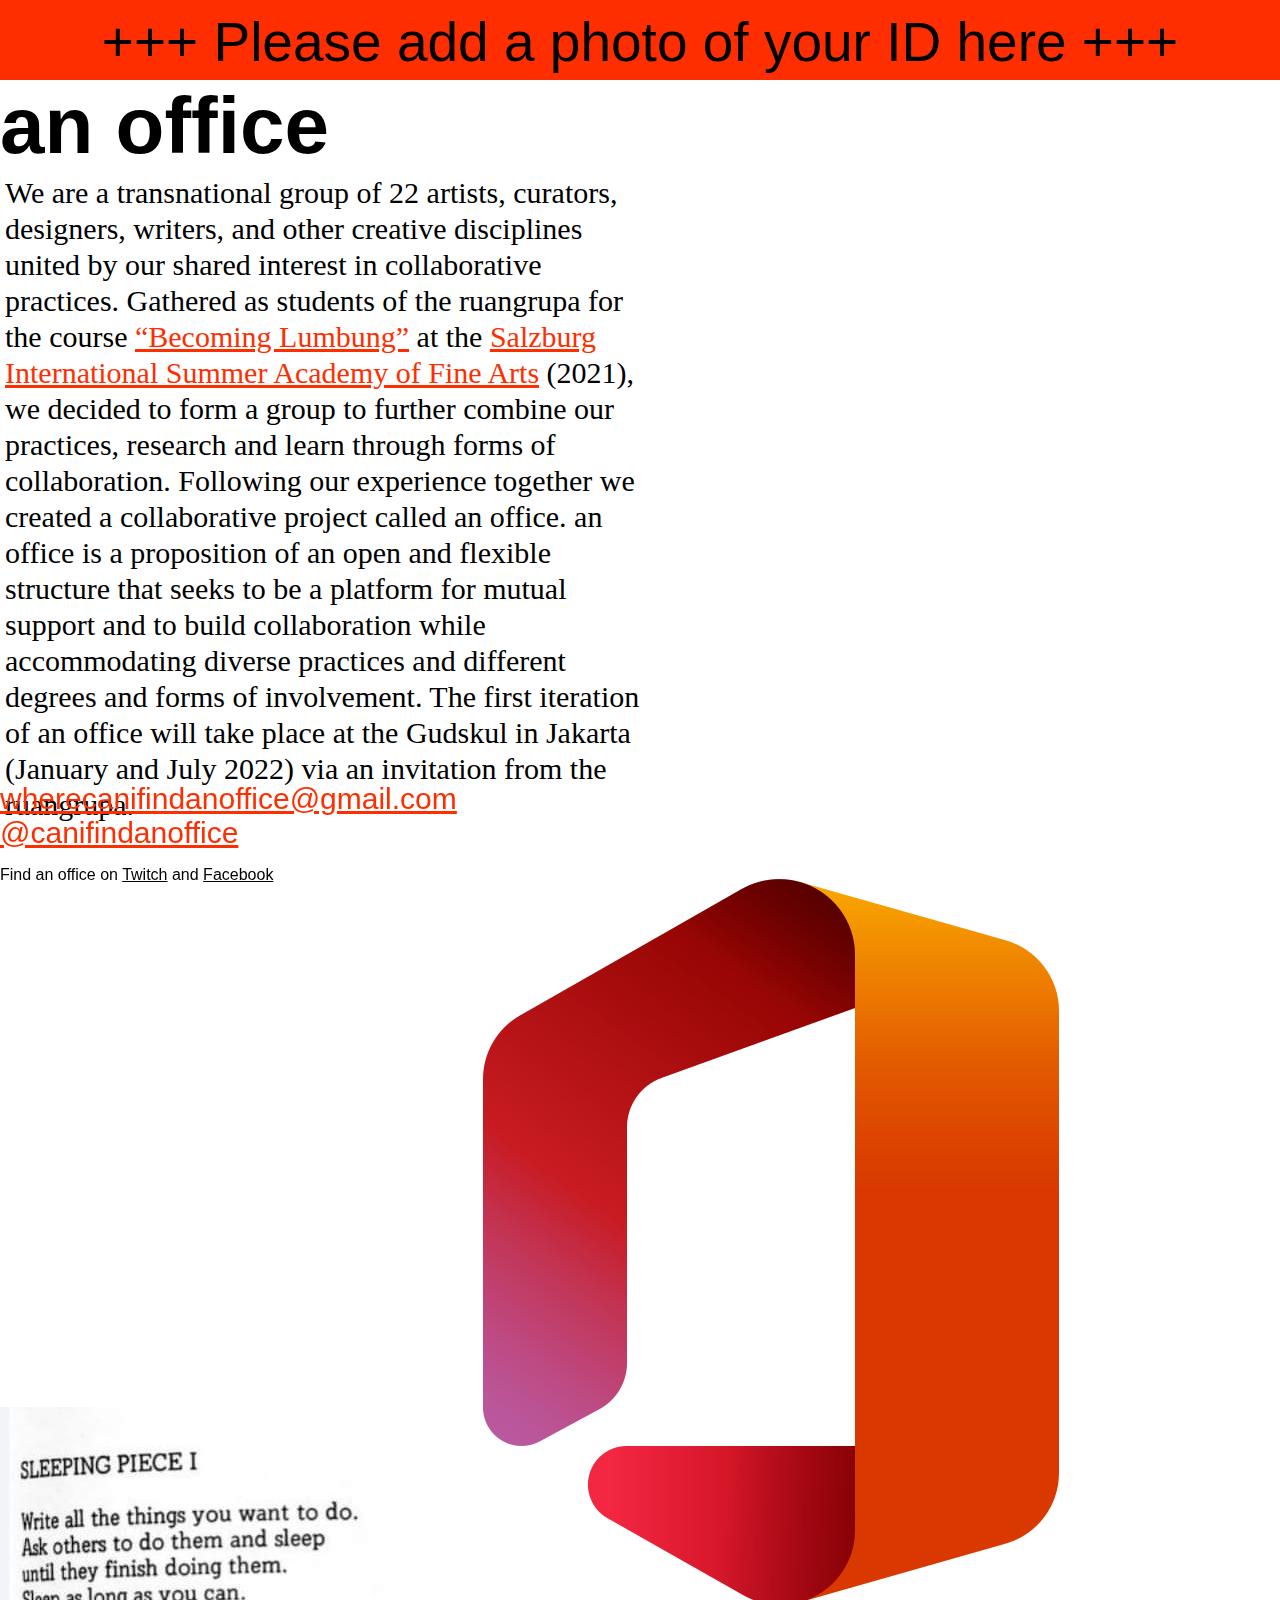
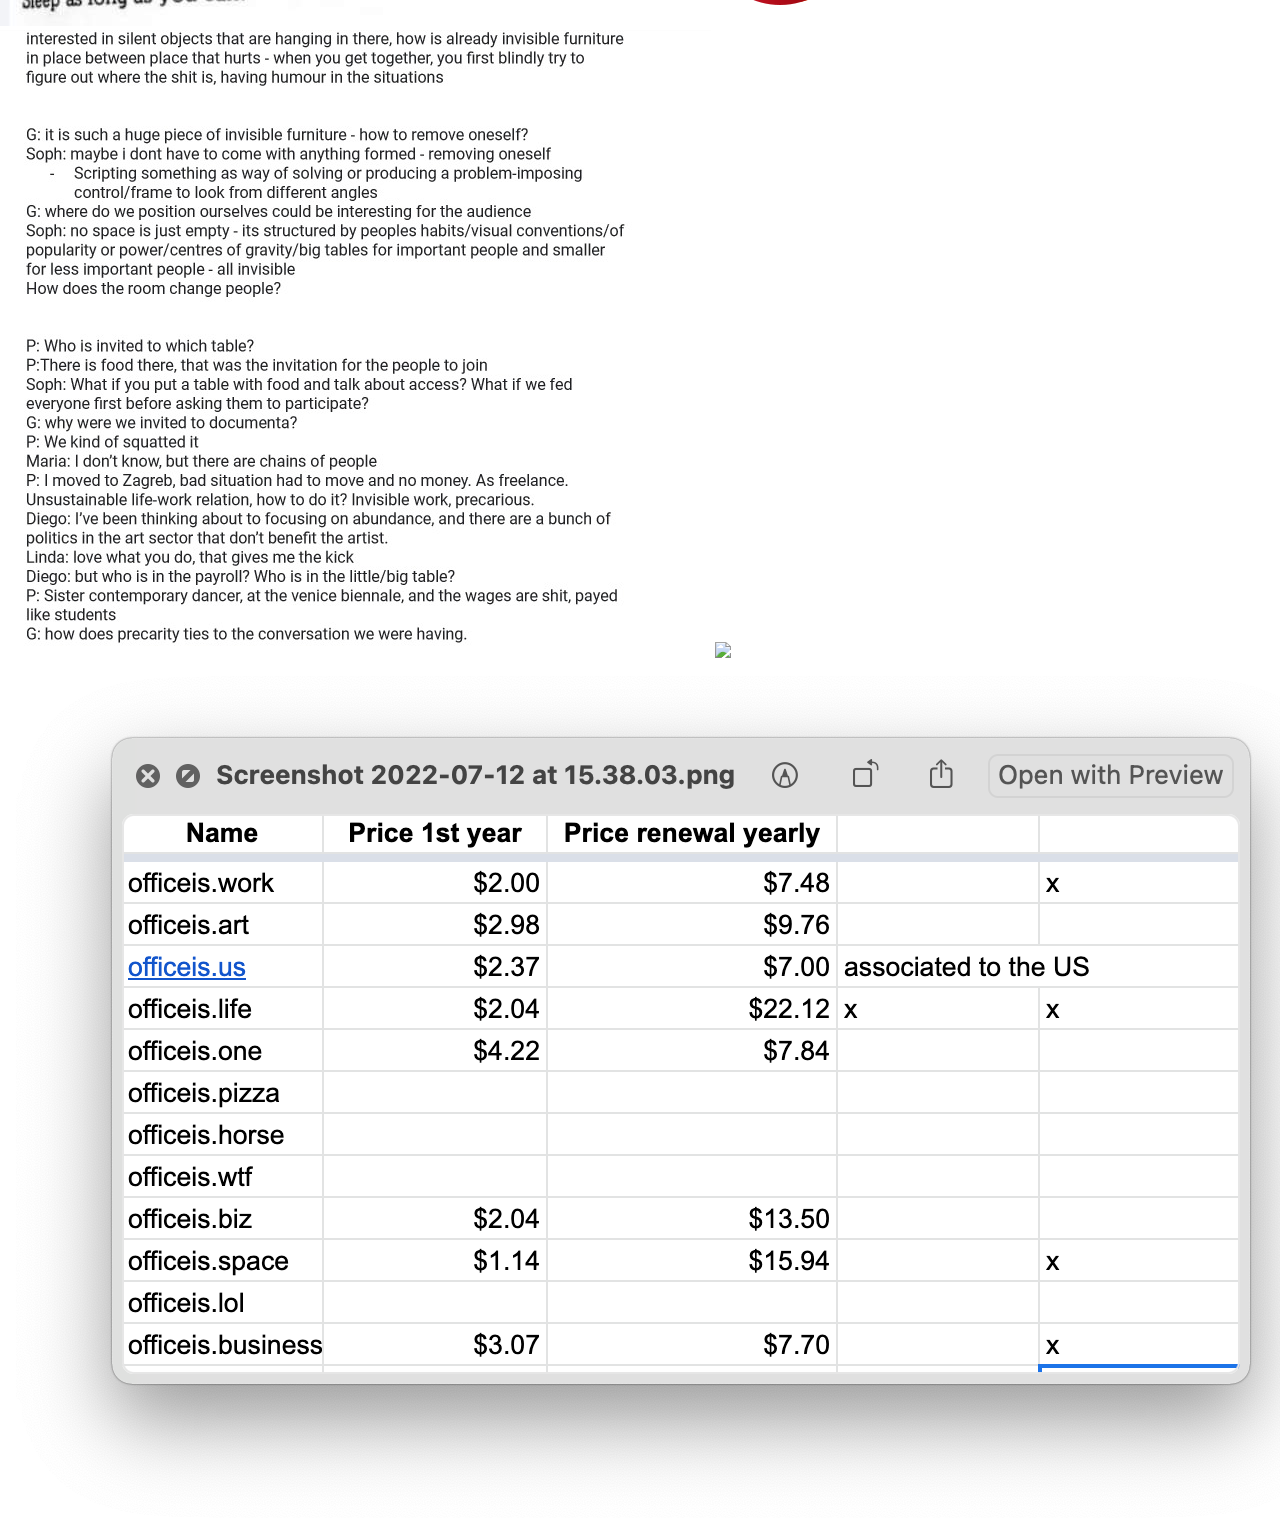
==== index.html @ 19b10edd "Index files office" ====
<html>
  <head>
    <meta charset="UTF-8">
    <meta name="viewport" content="width=device-width, initial-scale=1">
    <title>an Office</title>
    <link rel="stylesheet" href="style.css">
    <script src="https://ajax.googleapis.com/ajax/libs/jquery/3.6.0/jquery.min.js"></script>
    <script src="script.js"></script>
  </head>

  <body>
    <div class="hwrap">
      <div class="hmove">
        <div class="hitem">+++ Please add a photo of your ID here +++</div>
        <div class="hitem">+++ so we can make the artist contracts +++</div>
        <div class="hitem">+++ but are you here? in kassel? +++</div>
        <div class="hitem">+++ Good morning, are we meeting today? +++</div>
        <div class="hitem">+++ I see sorrry long night +++</div>
      </div>
    </div>

    <header>
      <h1>an office</h1>
    </header>
    <section id="office-description">
      <p>We are a transnational group of 22 artists, curators, designers, writers, and other creative disciplines united by our shared interest in collaborative practices. Gathered as students of the ruangrupa for the course <a href="https://www.summeracademy.at/kurse/kurs-ruangrupa/" target="_blank">“Becoming Lumbung”</a> at the <a href="https://www.summeracademy.at/" target="_blank">Salzburg International Summer Academy of Fine Arts</a> (2021), we decided to form a group to further combine our practices, research and learn through forms of collaboration. Following our experience together we created a collaborative project called an office. an office is a proposition of an open and flexible structure that seeks to be a platform for mutual support and to build collaboration while accommodating diverse practices and different degrees and forms of involvement. The first iteration of an office will take place at the Gudskul in Jakarta (January and July 2022) via an invitation from the ruangrupa.</p>
    </section>

    <section id="office-images">
      <img src="img/sleeping-piece.jpeg" />
      <img src="img/office-logo.png" />
      <img src="img/notes-1.jpeg" />
      <img src="img/office-tables.jpg" />
      <img src="img/table-domain.png" />
    </section>

    <footer>
      <a href="mailto:wherecanifindanoffice@gmail.com" target="_blank">wherecanifindanoffice@gmail.com</a><br><a href="https://www.instagram.com/canifindanoffice/" target="_blank">@canifindanoffice</a><br>
      <div id="footer-small">
          <p>Find an office on <a href="https://www.twitch.tv/canifindanoffice" target="_blank">Twitch</a> and <a href="https://www.facebook.com/wherecanifindanoffice" target="_blank">Facebook</a></p>
      </div>
    </footer>
  </body>
</html>
---- style.css ----
html, body {
  width:  100%;
  height: 100%;
  margin: 0;
}

header, footer {
  position: fixed;
}

 header h1 {
   font-family: Helvetica, Arial, sans-serif;
   font-size:80px;
   margin:0px;
 }

 footer a{
   font-family: Helvetica, Arial, sans-serif;
   font-size:30px;
   margin:0px;
 }


 header {
   top:80px;
 }

 footer {
   bottom:0px;
 }

 a {
   color:#FE2E00;
 }

 /* SECTION OFFICE */

 section#office-description {
   margin-top:140px;
   padding:5px;
   width:50%;
 }

 #office-description p,  #office-description a {
   font-size: 30px;
   font-family: "Times New Roman", serif;
   line-height:1.2;
 }

 /* FOOTER */

 #footer-small p, #footer-small a {
   font-size:16px;
   color:black;
   font-family: Helvetica, Arial, sans-serif;
 }

 a:hover {
   font-style:italic;
 }

 /* TICKER */
 /* (A) FIXED WRAPPER */
 .hwrap {
   overflow: hidden; /* HIDE SCROLL BAR */
   background: #FE2E00;
   height:80px;
   position: fixed;
   top: 0px;
 }

 /* (B) MOVING TICKER WRAPPER */
 .hmove { display: flex; }

 /* (C) ITEMS - INTO A LONG HORIZONTAL ROW */
 .hitem {
   font-size:55px;
   font-family: Helvetica, Arial, sans-serif;
   flex-shrink: 0;
   width: 100%;
   box-sizing: border-box;
   padding: 10px;
   text-align: center;
 }

 /* (D) ANIMATION - MOVE ITEMS FROM RIGHT TO LEFT */
 /* 4 ITEMS -400%, CHANGE THIS IF YOU ADD/REMOVE ITEMS */
 @keyframes tickerh {
   0% { transform: translate3d(100%, 0, 0); }
   100% { transform: translate3d(-400%, 0, 0); }
 }
 .hmove { animation: tickerh linear 15s infinite; }
 .hmove:hover { animation-play-state: paused; }
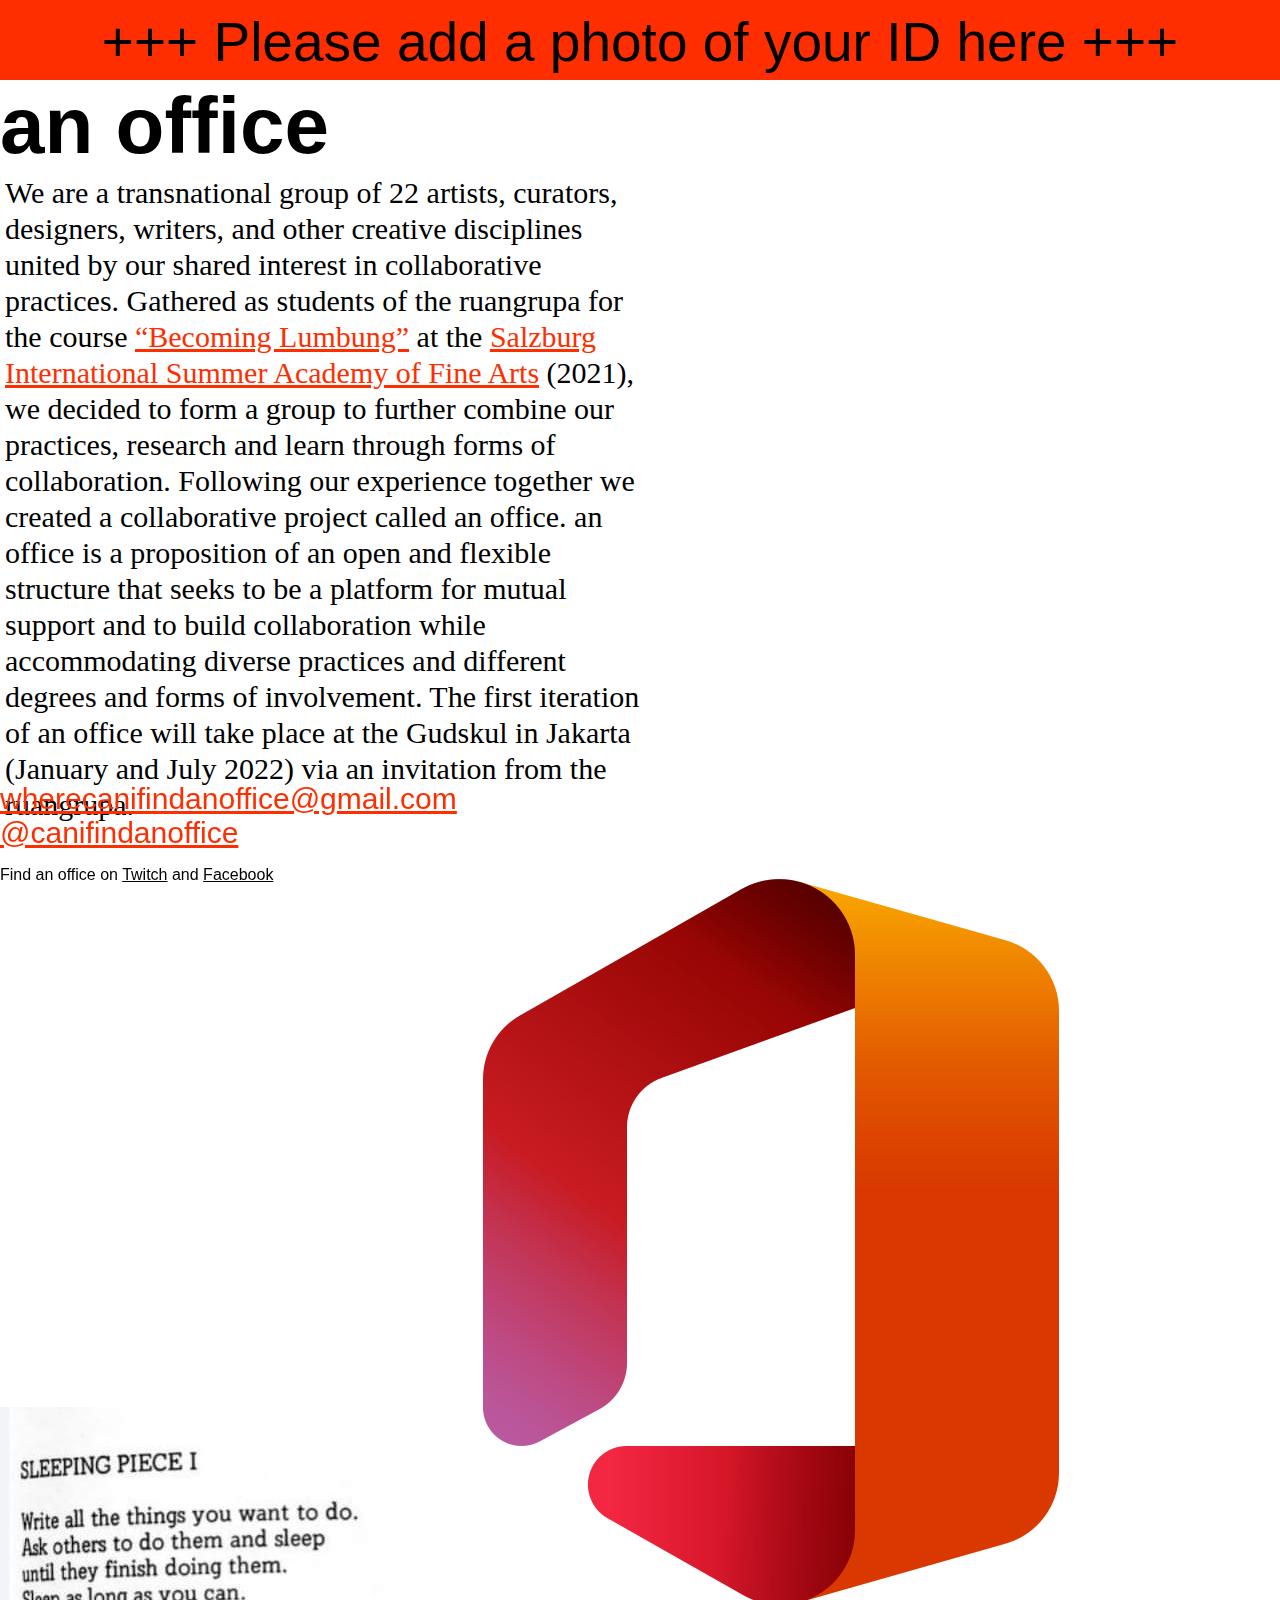
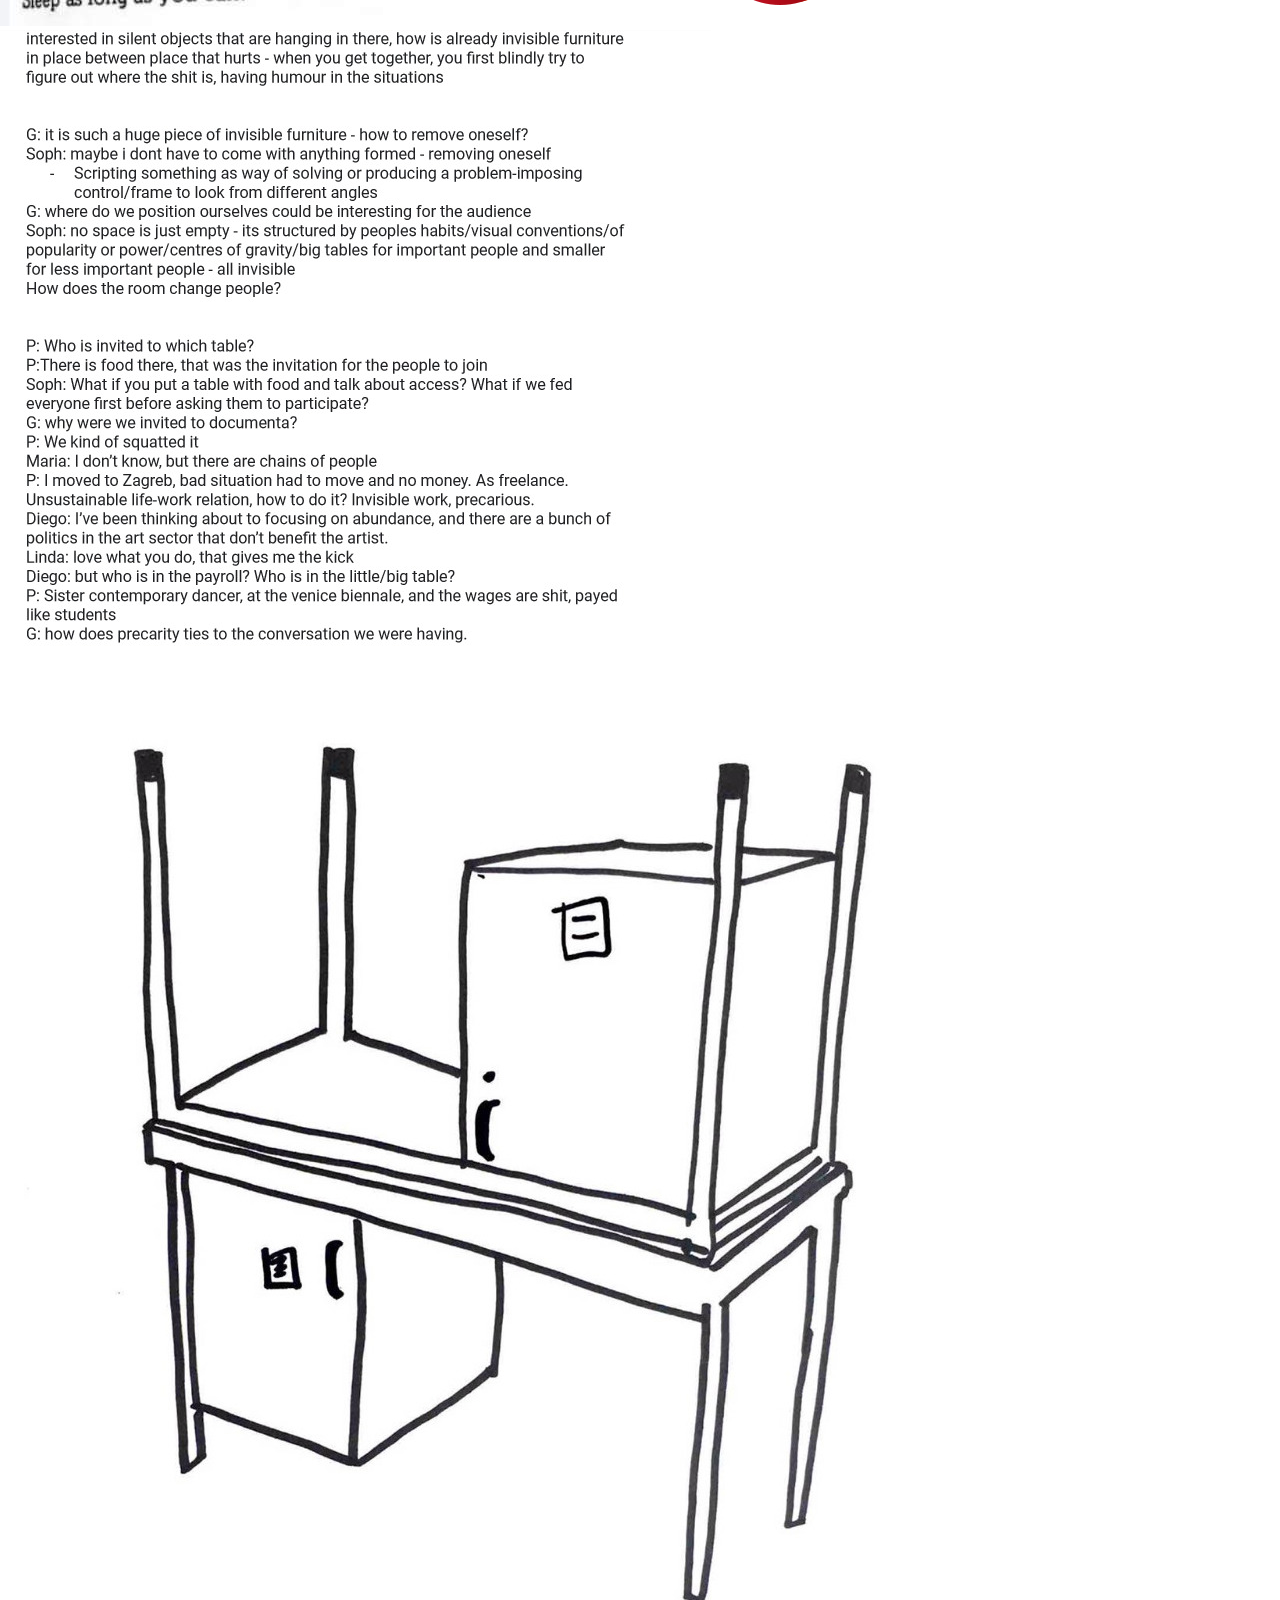
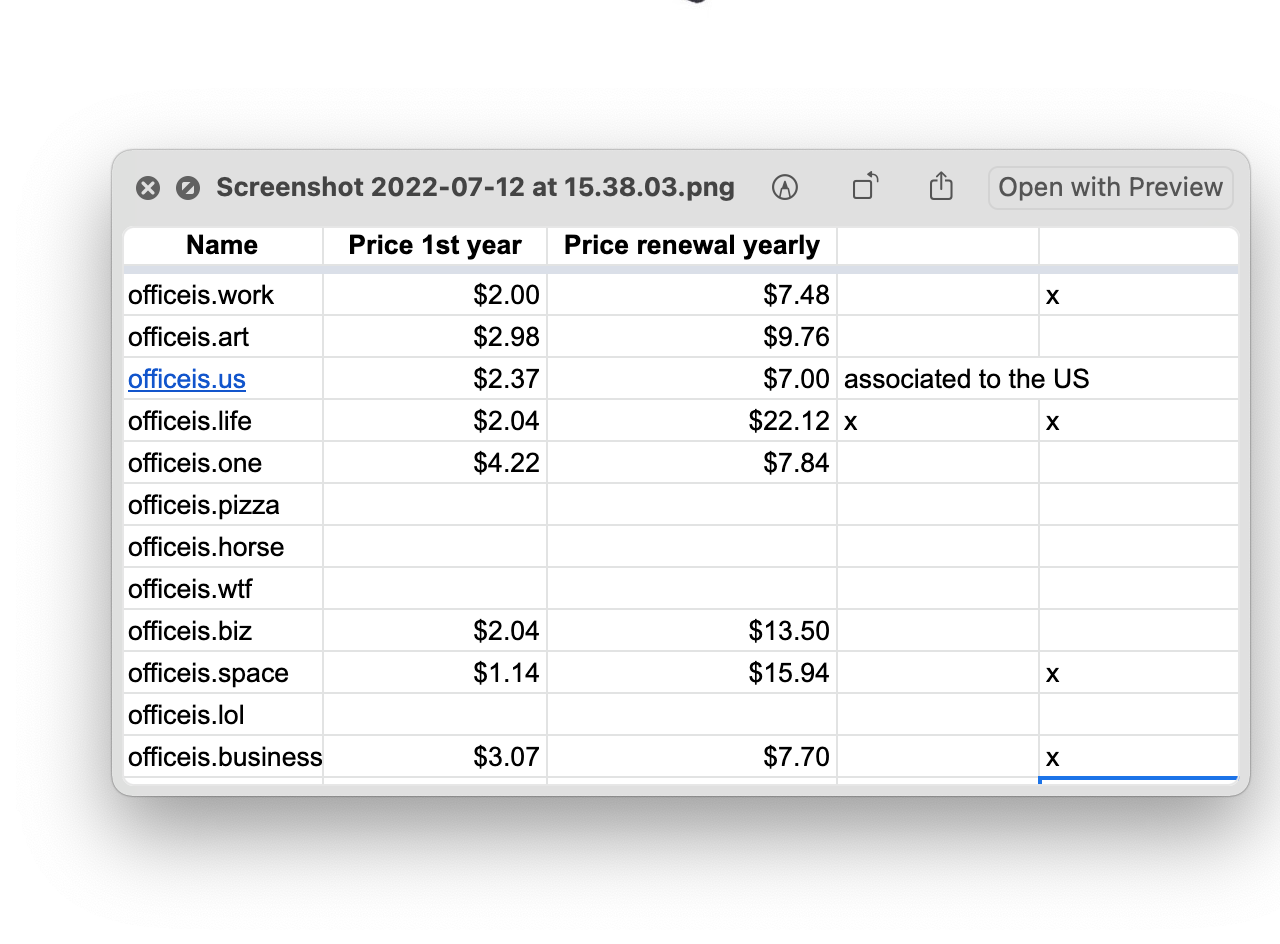
==== commit 1fc5816b: "updated srcs" ====
--- a/index.html
+++ b/index.html
@@ -31,7 +31,7 @@
       <img src="img/sleeping-piece.jpeg" />
       <img src="img/office-logo.png" />
       <img src="img/notes-1.jpeg" />
-      <img src="img/office-tables.jpg" />
+      <img src="img/office-tables.JPG" />
       <img src="img/table-domain.png" />
     </section>
 
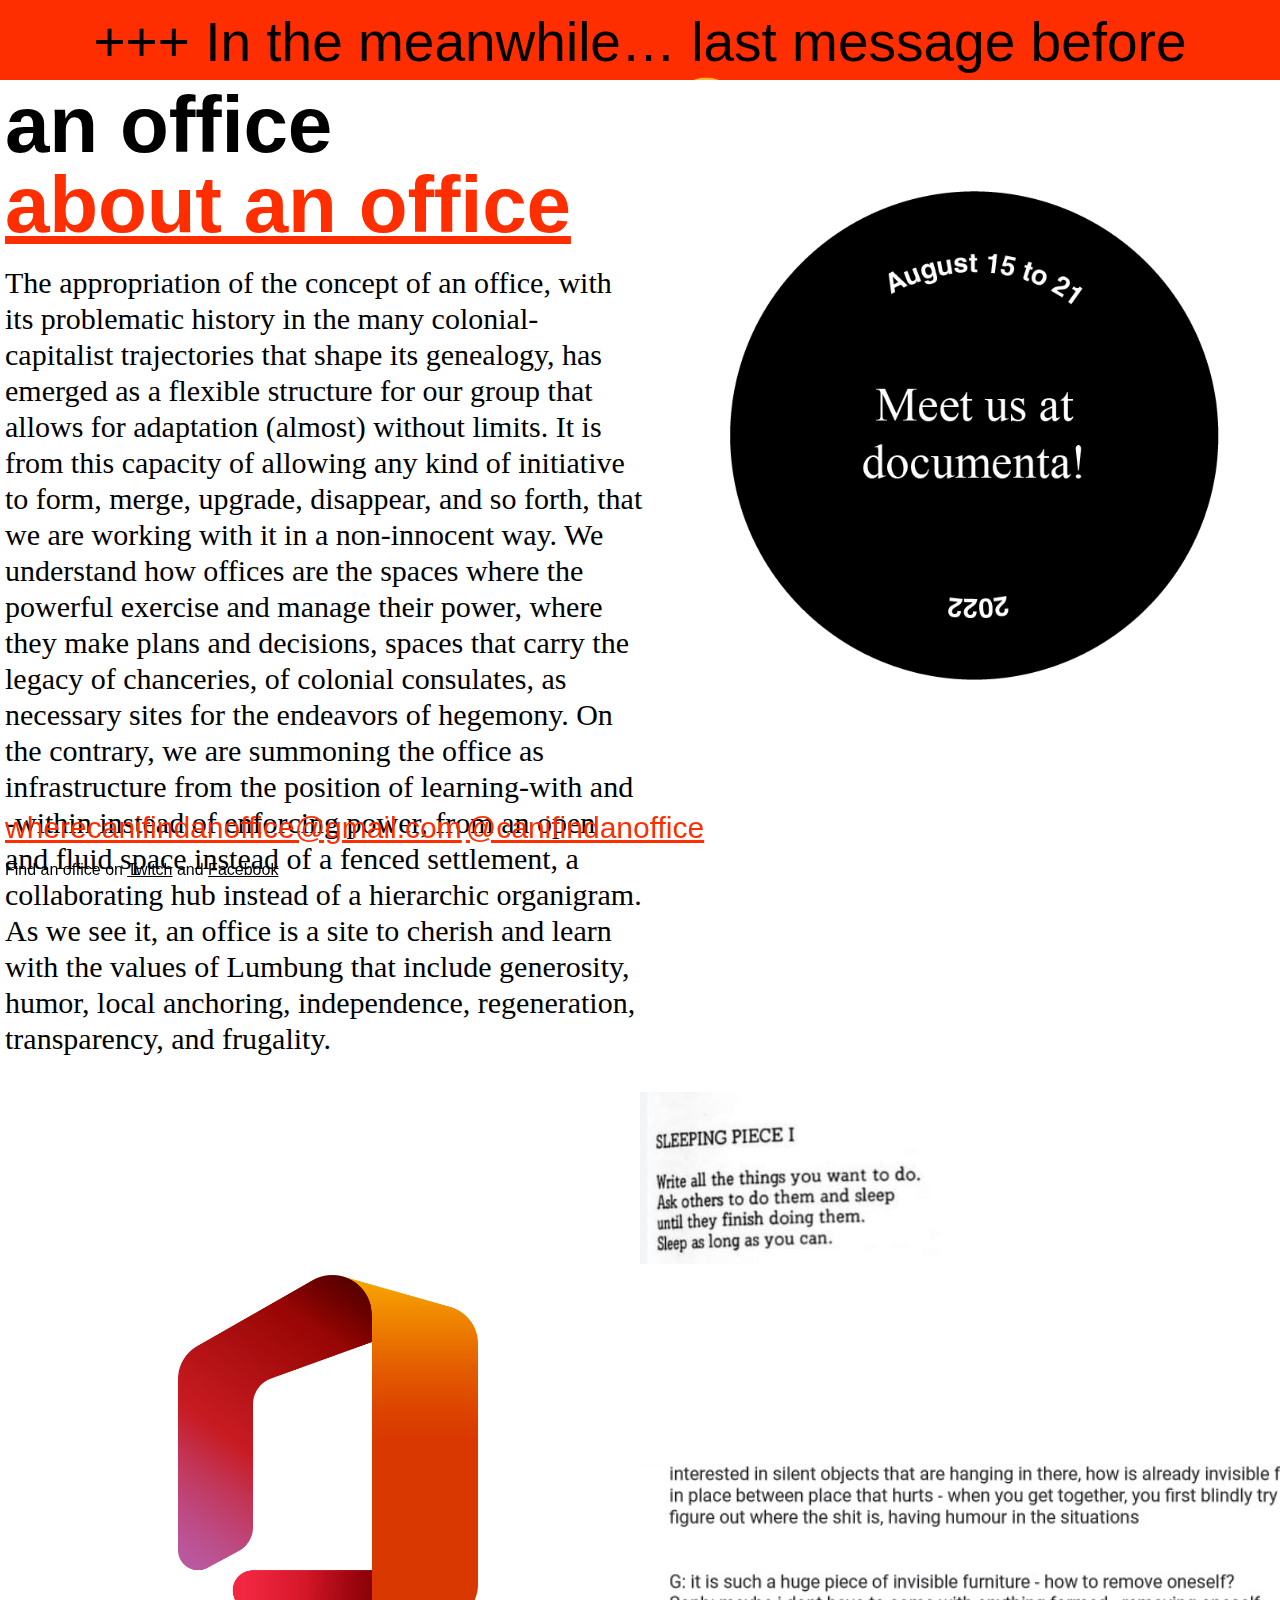
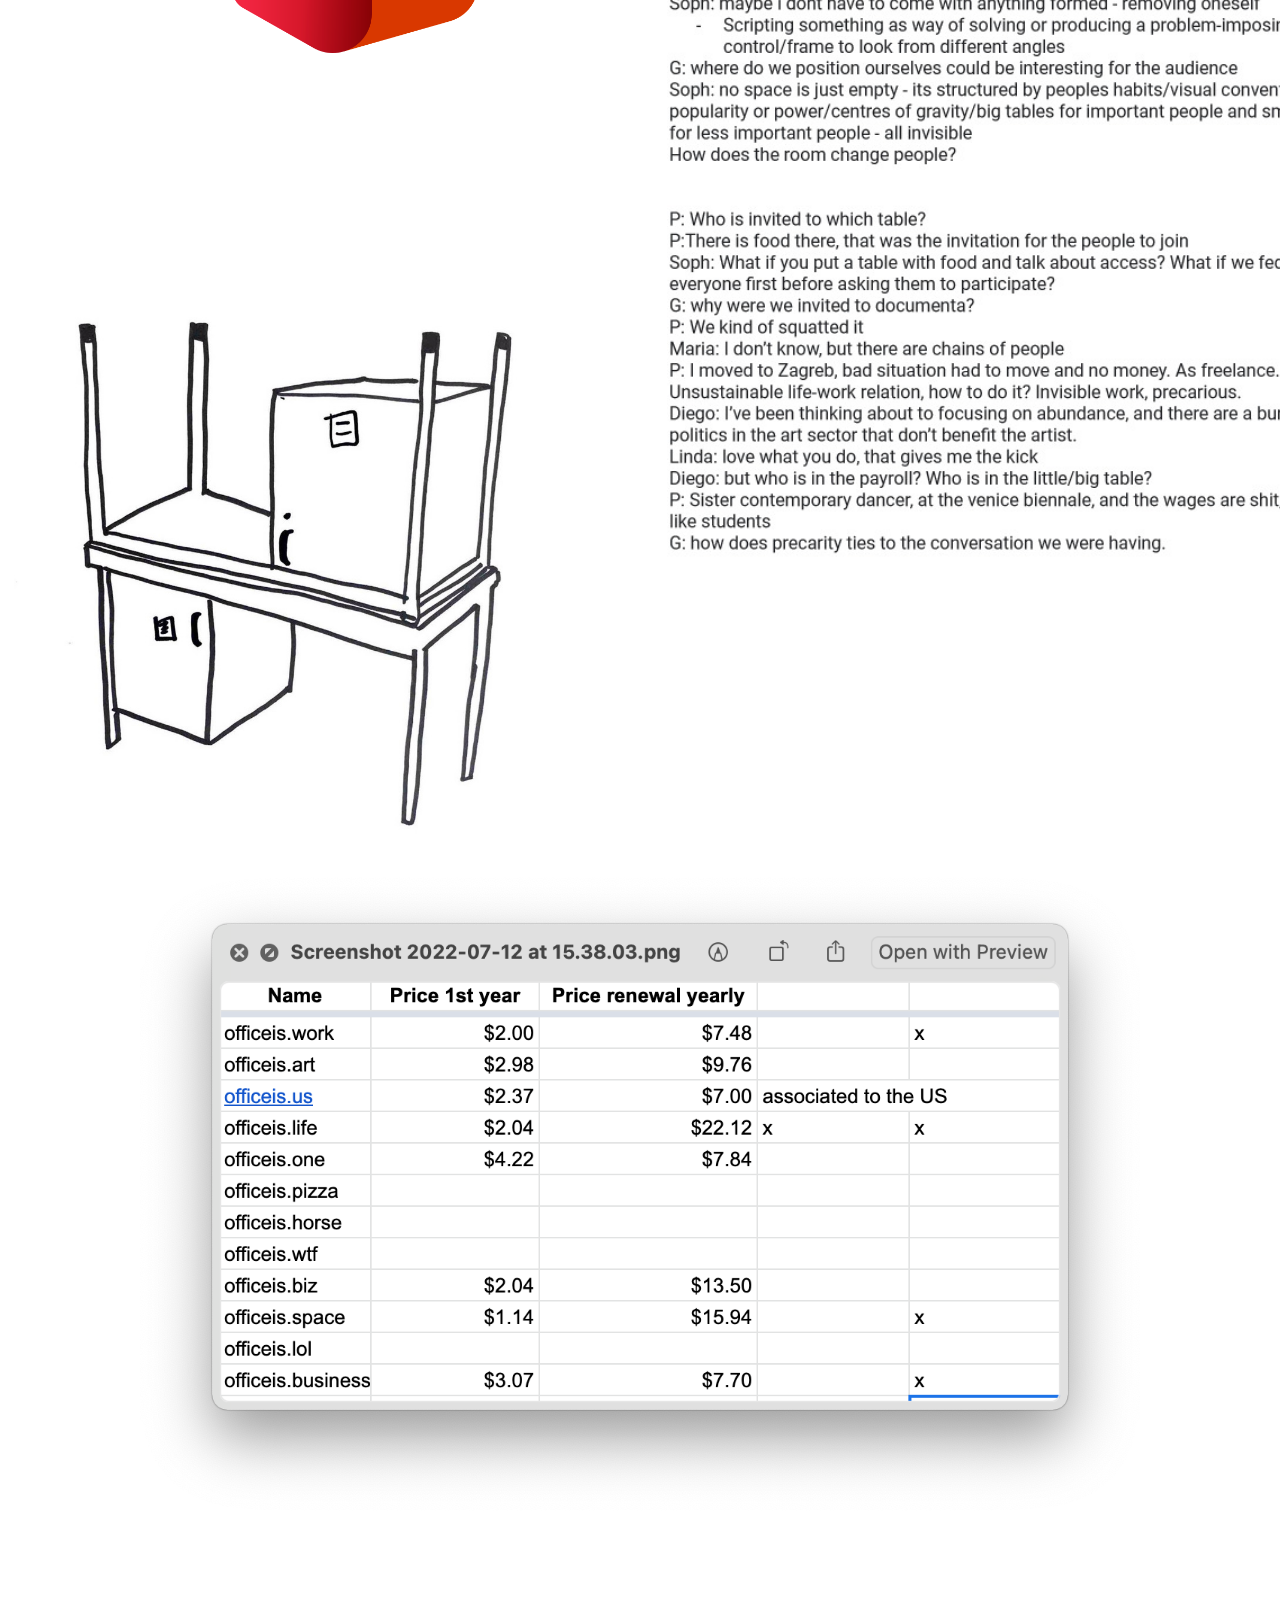
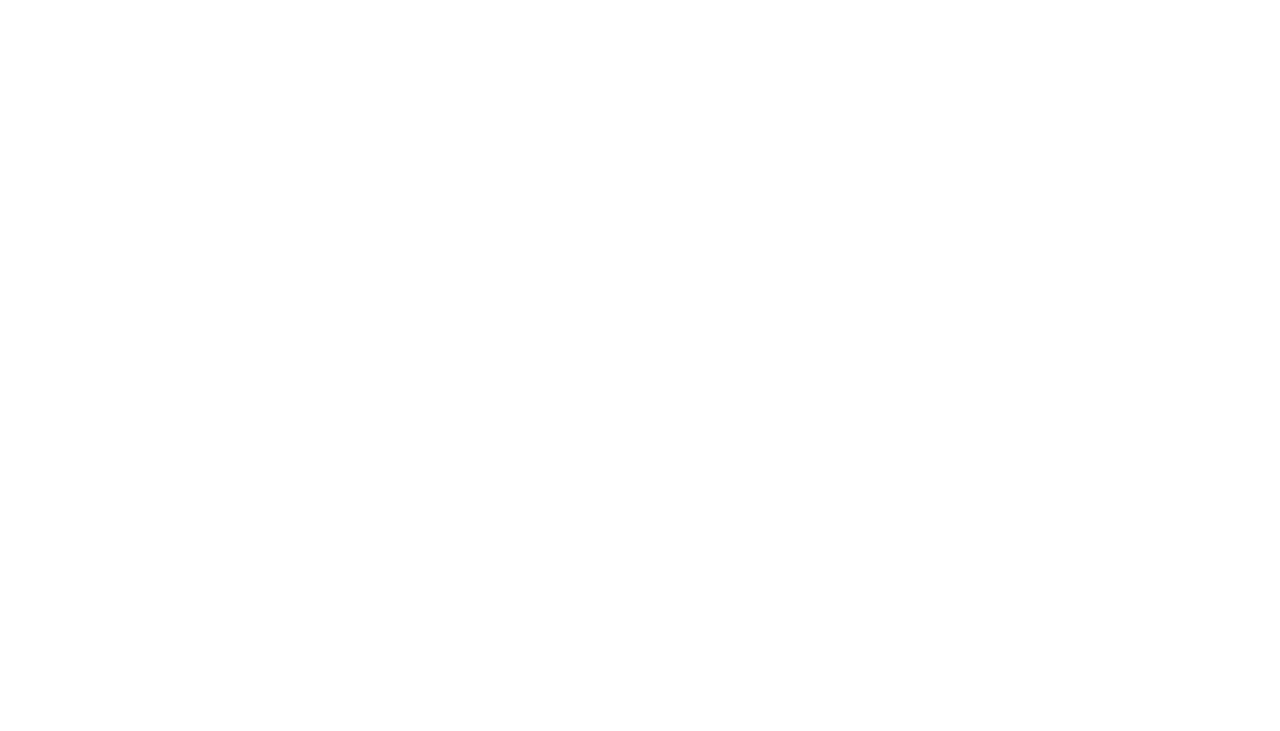
==== commit 74ce9d22: "updates" ====
--- a/index.html
+++ b/index.html
@@ -7,36 +7,49 @@
     <link rel="stylesheet" href="style.css">
     <script src="https://ajax.googleapis.com/ajax/libs/jquery/3.6.0/jquery.min.js"></script>
     <script src="script.js"></script>
+
+    <link rel="icon" type="image/x-icon" href="favicon.ico">
+    <link rel="apple-touch-icon" sizes="180x180" href="apple-touch-icon.png">
+    <link rel="icon" type="image/png" sizes="32x32" href="favicon-32x32.png">
+    <link rel="icon" type="image/png" sizes="16x16" href="favicon-16x16.png">
+    <link rel="manifest" href="site.webmanifest">
+    <link rel="mask-icon" href="safari-pinned-tab.svg" color="#5bbad5">
+    <meta name="msapplication-TileColor" content="#da532c">
+    <meta name="theme-color" content="#ffffff">
   </head>
 
   <body>
     <div class="hwrap">
       <div class="hmove">
-        <div class="hitem">+++ Please add a photo of your ID here +++</div>
-        <div class="hitem">+++ so we can make the artist contracts +++</div>
-        <div class="hitem">+++ but are you here? in kassel? +++</div>
-        <div class="hitem">+++ Good morning, are we meeting today? +++</div>
-        <div class="hitem">+++ I see sorrry long night +++</div>
+        <div class="hitem">+++ In the meanwhile… last message before tomorrow 😅 +++</div>
+        <div class="hitem">+++ All of us have to bring seeds 😍 +++</div>
+        <div class="hitem">+++ I tried to, but my printer isn’t working 🖨 +++</div>
+        <div class="hitem">+++ Please keep all the invoices with you 🥵 +++</div>
       </div>
     </div>
 
+    <img id="documenta-banner" src="img/doc-banner-round.png" />
+
     <header>
       <h1>an office</h1>
+      <h1><a href="about.html">about an office</a></h1>
     </header>
     <section id="office-description">
-      <p>We are a transnational group of 22 artists, curators, designers, writers, and other creative disciplines united by our shared interest in collaborative practices. Gathered as students of the ruangrupa for the course <a href="https://www.summeracademy.at/kurse/kurs-ruangrupa/" target="_blank">“Becoming Lumbung”</a> at the <a href="https://www.summeracademy.at/" target="_blank">Salzburg International Summer Academy of Fine Arts</a> (2021), we decided to form a group to further combine our practices, research and learn through forms of collaboration. Following our experience together we created a collaborative project called an office. an office is a proposition of an open and flexible structure that seeks to be a platform for mutual support and to build collaboration while accommodating diverse practices and different degrees and forms of involvement. The first iteration of an office will take place at the Gudskul in Jakarta (January and July 2022) via an invitation from the ruangrupa.</p>
+      <p>The appropriation of the concept of an office, with its problematic history in the many colonial-capitalist trajectories that shape its genealogy, has emerged as a flexible structure for  our group that allows for adaptation (almost) without limits. It is from this capacity of allowing any kind of initiative to form, merge, upgrade, disappear, and so forth, that we are working with it in a non-innocent way.
+We understand how offices are the spaces where the powerful exercise and manage their power, where they make plans and  decisions, spaces that carry the legacy of chanceries, of colonial consulates, as necessary sites for the endeavors of hegemony. On the contrary, we are summoning the office as infrastructure from the position of learning-with and -within instead of enforcing power, from an open and fluid space instead of a fenced settlement, a collaborating hub instead of a hierarchic organigram.
+As we see it, an office is a site to cherish and learn with the values of Lumbung that include generosity, humor, local anchoring, independence, regeneration, transparency, and frugality.</p>
     </section>
 
     <section id="office-images">
-      <img src="img/sleeping-piece.jpeg" />
-      <img src="img/office-logo.png" />
-      <img src="img/notes-1.jpeg" />
-      <img src="img/office-tables.JPG" />
-      <img src="img/table-domain.png" />
+      <img src="img/sleeping-piece.jpeg" id="img-1" />
+      <img src="img/office-logo.png" id="img-2" />
+      <img src="img/notes-1.jpeg" id="img-3"/>
+      <img src="img/office-tables.JPG" id="img-4"/>
+      <img src="img/table-domain.png" id="img-5"/>
     </section>
 
     <footer>
-      <a href="mailto:wherecanifindanoffice@gmail.com" target="_blank">wherecanifindanoffice@gmail.com</a><br><a href="https://www.instagram.com/canifindanoffice/" target="_blank">@canifindanoffice</a><br>
+      <a href="mailto:wherecanifindanoffice@gmail.com" target="_blank">wherecanifindanoffice@gmail.com</a> <a href="https://www.instagram.com/canifindanoffice/" target="_blank">@canifindanoffice</a><br>
       <div id="footer-small">
           <p>Find an office on <a href="https://www.twitch.tv/canifindanoffice" target="_blank">Twitch</a> and <a href="https://www.facebook.com/wherecanifindanoffice" target="_blank">Facebook</a></p>
       </div>
--- a/style.css
+++ b/style.css
@@ -6,13 +6,58 @@
 
 header, footer {
   position: fixed;
-}
-
- header h1 {
-   font-family: Helvetica, Arial, sans-serif;
-   font-size:80px;
-   margin:0px;
- }
+  padding:5px;
+}
+
+/* DOCUMENTA BANNER */
+
+#documenta-banner {
+  width:500px;
+  height:500px;
+  position:absolute;
+  right:50px;
+  top:180px;
+  -webkit-animation:spin 20s linear infinite;
+  -moz-animation:spin 20s linear infinite;
+  animation:spin 20s linear infinite;
+}
+
+@-moz-keyframes spin {
+  100% { -moz-transform: rotate(360deg); }
+}
+@-webkit-keyframes spin {
+  100% { -webkit-transform: rotate(360deg); }
+}
+@keyframes spin {
+  100% {
+      -webkit-transform: rotate(360deg);
+      transform:rotate(360deg);
+  }
+}
+
+/* PARAGRAPH STYLES */
+
+h1 {
+ font-family: Helvetica, Arial, sans-serif;
+ font-size:80px;
+ margin:0px;
+ line-height: 1;
+ letter-spacing: -.2px;
+}
+
+h2 {
+  font-family: Helvetica, Arial, sans-serif;
+  line-height: 1;
+  font-size:40px;
+  margin:0;
+  letter-spacing: -.2px;
+}
+
+.p-intro {
+  font-size: 30px;
+  font-family: "Times New Roman", serif;
+  line-height:1.2;
+}
 
  footer a{
    font-family: Helvetica, Arial, sans-serif;
@@ -36,7 +81,7 @@
  /* SECTION OFFICE */
 
  section#office-description {
-   margin-top:140px;
+   margin-top:230px;
    padding:5px;
    width:50%;
  }
@@ -46,6 +91,77 @@
    font-family: "Times New Roman", serif;
    line-height:1.2;
  }
+
+ /* SECTION OFFICE LONG */
+
+section#office-description-long {
+  padding:5px;
+  width:50%;
+}
+
+section#office-description-long p {
+  font-size:18px;
+}
+
+/* SECTION OFFICE IMAGES */
+
+section#office-images {
+  padding-bottom:90vh;
+}
+
+#img-1 {
+  width:300px;
+  right:100px;
+  display:block;
+  margin-left:50%;
+}
+
+#img-2 {
+  width: 400px;
+  margin-left: 10%;
+  display:block;
+}
+
+#img-3 {
+  width: 800px;
+  margin-left: 50%;
+  display:block;
+  margin-top:-200px;
+}
+
+#img-4 {
+  width:600px;
+  margin-top:-300px;
+}
+
+#img-5 {
+  display: block;
+  width:80%;
+  margin:0 auto;
+}
+
+/* SECTION OFFICE PORTFOLIO */
+
+#office-portfolio {
+  margin-top:50px;
+  padding-bottom:800px;
+}
+
+img.folder-img {
+  width:600px;
+  transition: filter 300ms ease;
+}
+
+img.folder-img:hover {
+  filter:grayscale(1);
+}
+
+a.portfolio-link {
+  width:600px;
+  text-align: center;
+  display: block;
+  margin-top: -30px;
+}
 
  /* FOOTER */
 
@@ -67,6 +183,7 @@
    height:80px;
    position: fixed;
    top: 0px;
+   z-index:90;
  }
 
  /* (B) MOVING TICKER WRAPPER */
@@ -89,5 +206,41 @@
    0% { transform: translate3d(100%, 0, 0); }
    100% { transform: translate3d(-400%, 0, 0); }
  }
- .hmove { animation: tickerh linear 15s infinite; }
+ .hmove { animation: tickerh linear 20s infinite; }
  .hmove:hover { animation-play-state: paused; }
+
+ /* RESPONSIVE */
+
+ @media only screen and (max-width: 768px) {
+  section#office-description, section#office-description-long {
+    width:100%;
+  }
+
+  #documenta-banner {
+    display: none;
+  }
+
+  #img-1, #img-2, #img-3, #img-4, #img-5 {
+    width: 90%;
+    margin:0 auto;
+    display: block;
+    margin:0px 10px 0px 10px;
+  }
+
+  #img-1 {
+    max-width: 500px;
+  }
+
+  img.folder-img {
+    max-width:100%;
+  }
+
+  a.portfolio-link {
+    width:100%;
+    margin-top: -30px;
+  }
+
+  h1 {
+    font-size:60px;
+  }
+}
